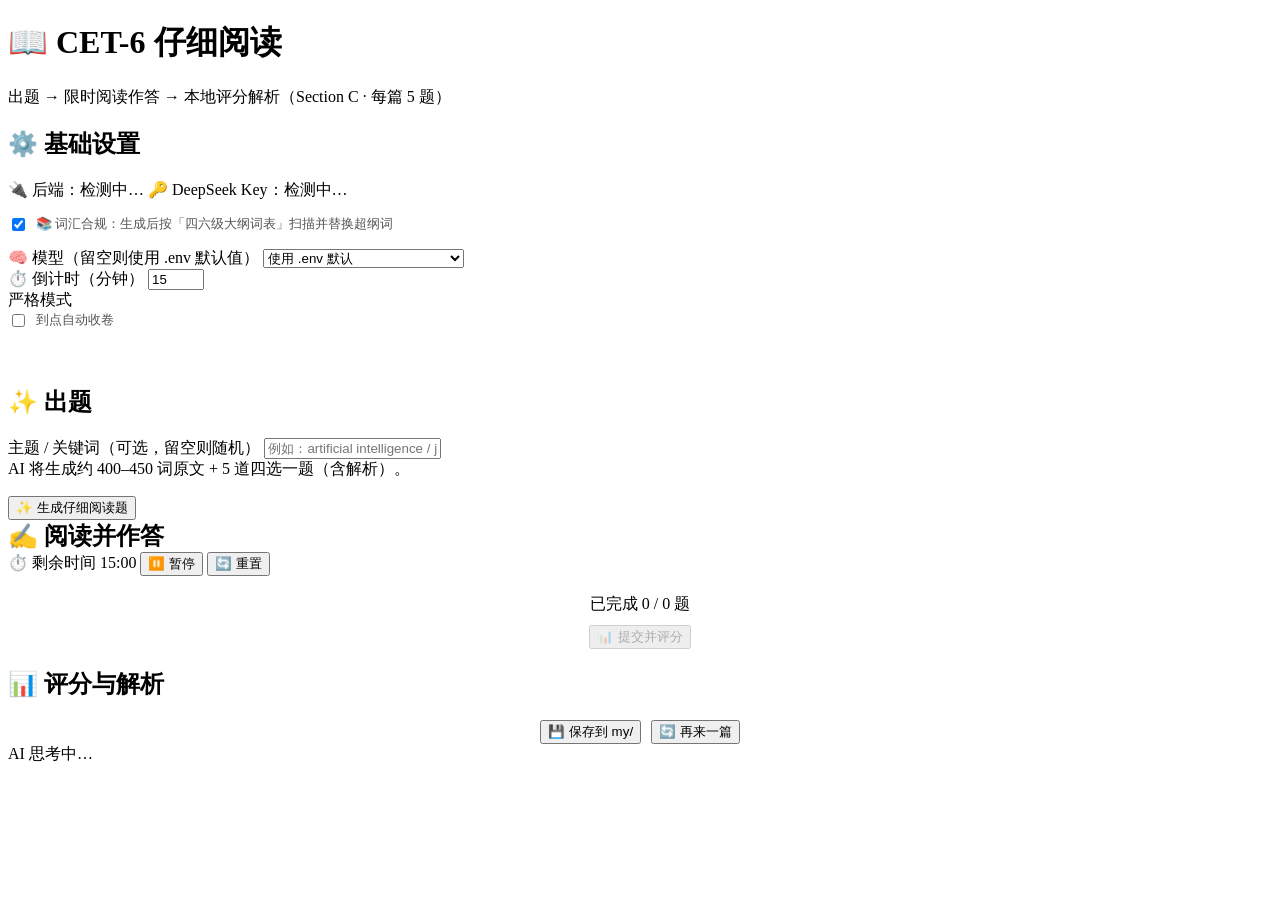
==== 仔细阅读/templates/index.html @ a72d6159 "Initial commit: CET6 learning assistant" ====
<!DOCTYPE html>
<html lang="zh-CN">
<head>
    <meta charset="UTF-8">
    <meta name="viewport" content="width=device-width, initial-scale=1.0">
    <title>📖 CET-6 仔细阅读</title>
    <link rel="stylesheet" href="/static/style.css">
</head>
<body>
    <div class="container">
        <header class="header">
            <h1>📖 CET-6 仔细阅读</h1>
            <div class="header-info">出题 → 限时阅读作答 → 本地评分解析（Section C · 每篇 5 题）</div>
        </header>

        <!-- ============ SETUP ============ -->
        <div class="card">
            <h2>⚙️ 基础设置</h2>
            <div id="statusBanner" class="status-banner">
                <span id="statusBackend">🔌 后端：检测中…</span>
                <span id="statusKey">🔑 DeepSeek Key：检测中…</span>
                <span id="statusHint" class="hint" style="margin:0"></span>
            </div>
            <div style="margin-top:14px">
                <label style="font-size:13px;color:#555;display:flex;align-items:center;gap:8px;cursor:pointer">
                    <input type="checkbox" id="vocabChk" checked> 📚 词汇合规：生成后按「四六级大纲词表」扫描并替换超纲词
                </label>
            </div>
            <div class="row" style="margin-top:14px">
                <div class="col-fixed" style="min-width:240px">
                    <label class="field-label">🧠 模型（留空则使用 .env 默认值）</label>
                    <select id="modelSelect">
                        <option value="" selected>使用 .env 默认</option>
                        <option value="deepseek-v4-flash">deepseek-v4-flash（快·省）</option>
                        <option value="deepseek-v4-pro">deepseek-v4-pro（质量更佳）</option>
                    </select>
                </div>
                <div class="col-fixed" style="min-width:160px">
                    <label class="field-label">⏱️ 倒计时（分钟）</label>
                    <input type="number" id="timerMinutes" value="15" min="1" max="120" step="1">
                </div>
                <div class="col-fixed" style="min-width:200px;padding-bottom:4px">
                    <label class="field-label">严格模式</label>
                    <label style="font-size:13px;color:#555;display:flex;align-items:center;gap:8px;cursor:pointer">
                        <input type="checkbox" id="strictChk">
                        到点自动收卷
                    </label>
                </div>
            </div>
        </div>

        <!-- ============ STEPPER ============ -->
        <div class="card" style="padding:16px 22px">
            <div class="stepper" id="stepper"></div>
        </div>

        <!-- ============ STAGE: SOURCE ============ -->
        <div class="card" id="stage-source">
            <h2>✨ 出题</h2>
            <label class="field-label">主题 / 关键词（可选，留空则随机）</label>
            <input type="text" id="topicInput" placeholder="例如：artificial intelligence / job market / mental health" />
            <div class="hint">AI 将生成约 400–450 词原文 + 5 道四选一题（含解析）。</div>
            <div style="margin-top:16px">
                <button class="btn btn-primary" onclick="generateExercise()">✨ 生成仔细阅读题</button>
            </div>
        </div>

        <!-- ============ STAGE: ANSWER ============ -->
        <div class="card hidden" id="stage-answer">
            <div class="section-head">
                <div class="left"><h2 style="margin:0">✍️ 阅读并作答</h2><span class="badge" id="ansBadge"></span></div>
            </div>
            <div class="timer-bar">
                <span class="timer-label">⏱️ 剩余时间</span>
                <span class="timer-display" id="timerDisplay">15:00</span>
                <button class="btn btn-ghost btn-sm" id="pauseBtn" onclick="togglePauseTimer()">⏸️ 暂停</button>
                <button class="btn btn-ghost btn-sm" onclick="resetTimer()">🔄 重置</button>
            </div>
            <div id="passageBox"></div>
            <div id="answerContent"></div>
            <div style="margin-top:18px;text-align:center">
                <div class="hint" style="margin-bottom:10px">已完成 <span id="answeredCount">0</span> / <span id="totalQ">0</span> 题</div>
                <button class="btn btn-orange" id="scoreBtn" onclick="submitScore()" disabled>📊 提交并评分</button>
            </div>
        </div>

        <!-- ============ STAGE: SCORE ============ -->
        <div class="card hidden" id="stage-score">
            <h2>📊 评分与解析</h2>
            <div id="scoreContent"></div>
            <div id="reviewContent" style="margin-top:18px"></div>
            <div style="margin-top:20px;text-align:center;display:flex;gap:10px;justify-content:center;flex-wrap:wrap">
                <button class="btn btn-green" onclick="saveExercise()">💾 保存到 my/</button>
                <button class="btn btn-ghost" onclick="restart()">🔄 再来一篇</button>
            </div>
        </div>
    </div>

    <div id="toast"></div>
    <div class="loading-overlay" id="loadingOverlay">
        <div class="spinner"></div>
        <div class="ltext" id="loadingText">AI 思考中…</div>
    </div>

    <script src="/static/app.js" defer></script>
</body>
</html>
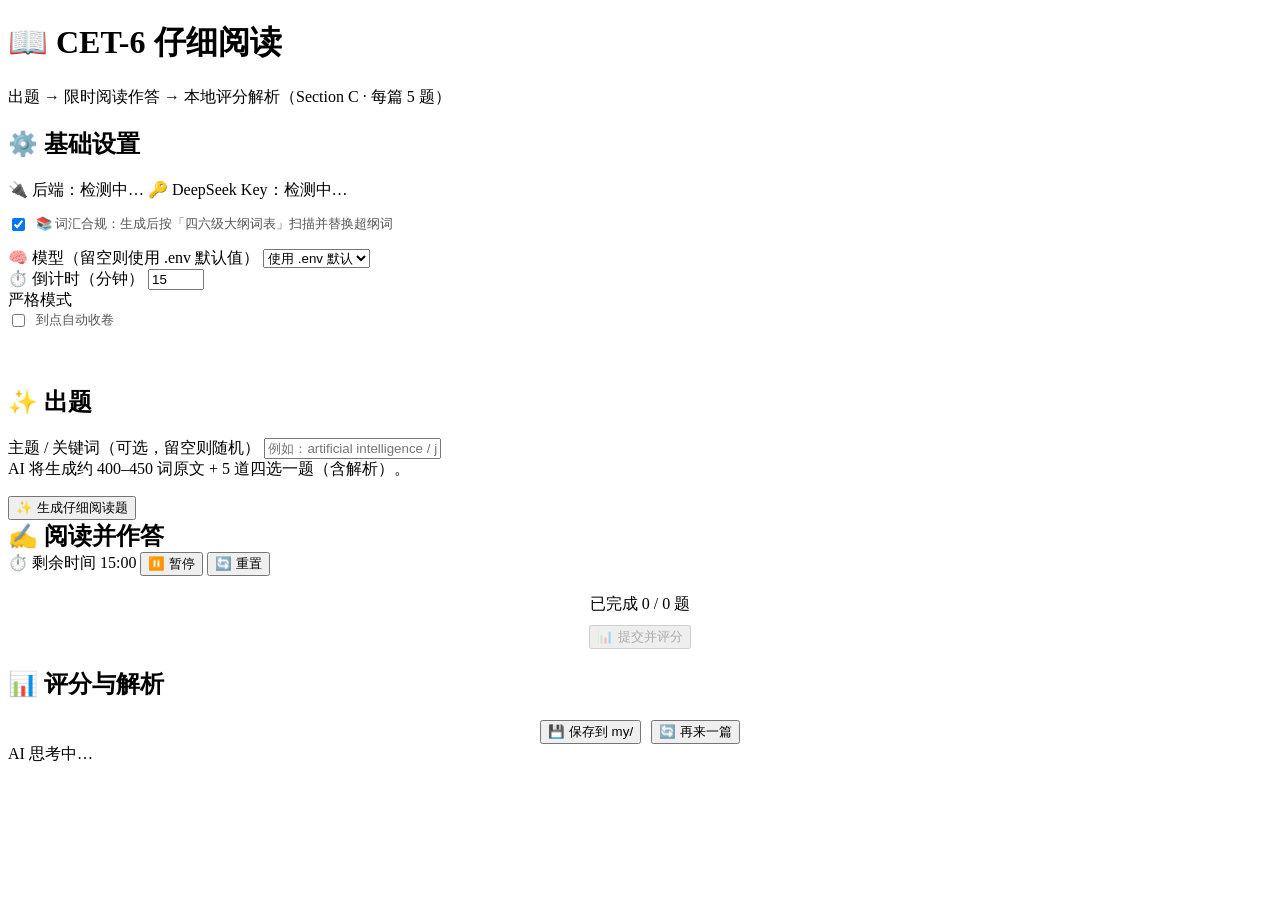
==== commit da5f29ca: "fix: refresh model selection and vocab status handling" ====
--- a/仔细阅读/templates/index.html
+++ b/仔细阅读/templates/index.html
@@ -31,8 +31,6 @@
                     <label class="field-label">🧠 模型（留空则使用 .env 默认值）</label>
                     <select id="modelSelect">
                         <option value="" selected>使用 .env 默认</option>
-                        <option value="deepseek-v4-flash">deepseek-v4-flash（快·省）</option>
-                        <option value="deepseek-v4-pro">deepseek-v4-pro（质量更佳）</option>
                     </select>
                 </div>
                 <div class="col-fixed" style="min-width:160px">
